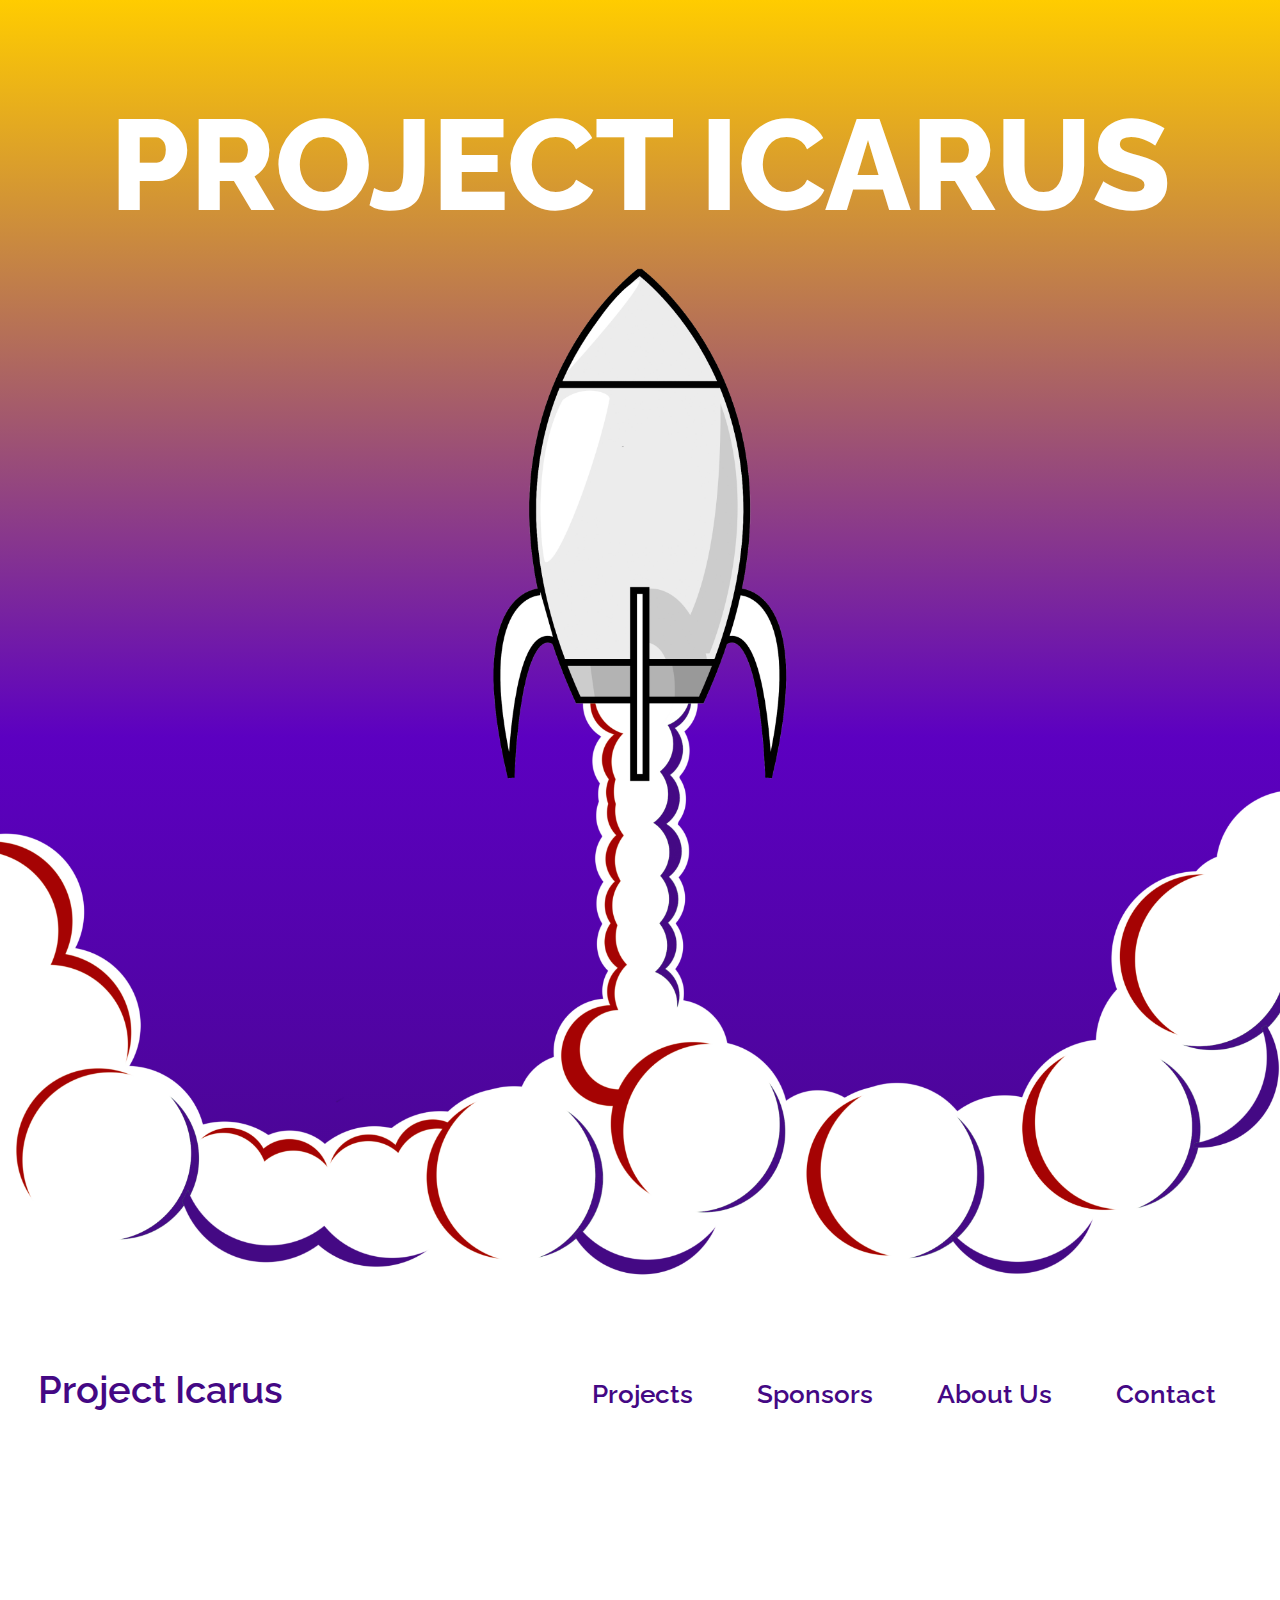
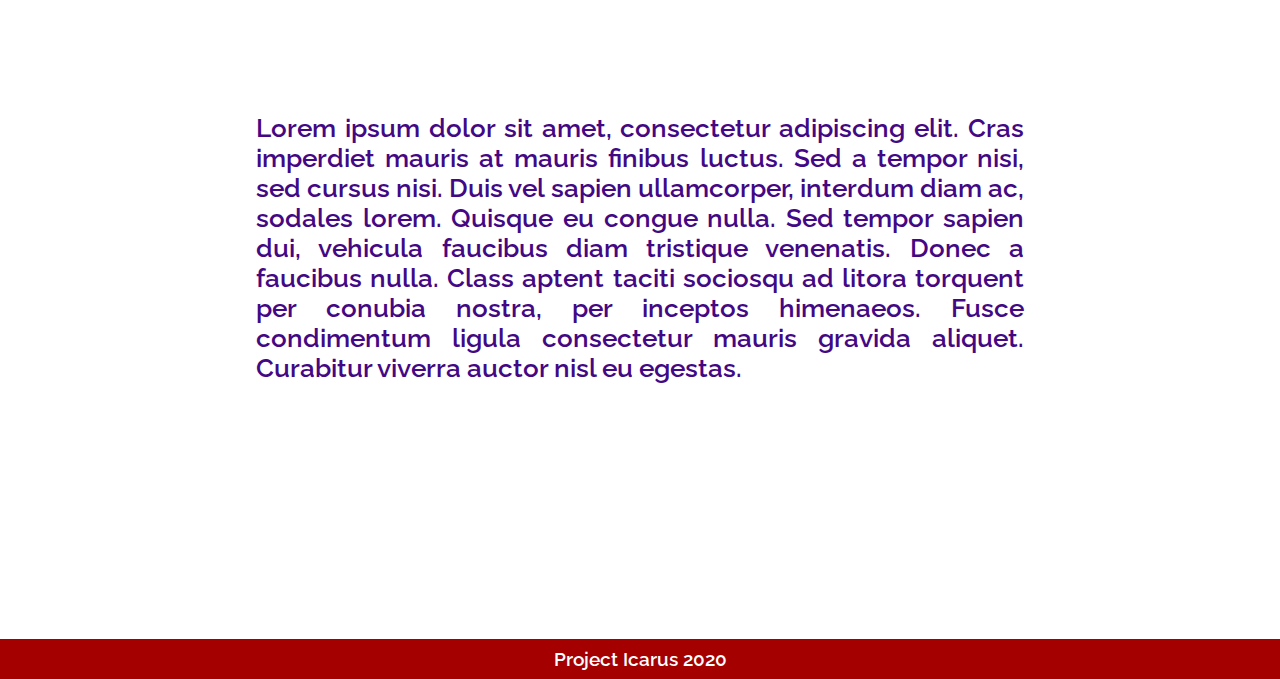
==== index.html @ fb758229 "Add files via upload" ====
<html>

	<head>

		<link rel="stylesheet" type="text/css" href="test.css">
		<link href="https://fonts.googleapis.com/css2?family=Raleway:wght@600;800&display=swap" rel="stylesheet">
		
	</head>

	<body class="remove_edges background-primary">
		<div id="top" class="span_width center_text">
			<p id="top_big" class="font bold text_primary">PROJECT ICARUS</p>
			<img class="span_width" src="rocket.png"/>
		</div>

		<div id="nav" class="flex-row background-primary font text_secondary">
			<a id="home_link">Project Icarus</a>
			<div id="nav_links" class="flex-row">
				<a class="nav_link_spacer hvr_ul">Projects</a>
				<a class="nav_link_spacer hvr_ul">Sponsors</a>
				<a class="nav_link_spacer hvr_ul">About Us</a>
				<a class="nav_link_spacer hvr_ul">Contact</a>
			</div>
		</div>

		<div id="main" class="span_width background-primary remove_edges">
			<p id="main_text" class="remove_edges font text_secondary">Lorem ipsum dolor sit amet, consectetur adipiscing elit. Cras imperdiet mauris at mauris finibus luctus. Sed a tempor nisi, sed cursus nisi. Duis vel sapien ullamcorper, interdum diam ac, sodales lorem. Quisque eu congue nulla. Sed tempor sapien dui, vehicula faucibus diam tristique venenatis. Donec a faucibus nulla. Class aptent taciti sociosqu ad litora torquent per conubia nostra, per inceptos himenaeos. Fusce condimentum ligula consectetur mauris gravida aliquet. Curabitur viverra auctor nisl eu egestas.</p>
		</div>

		<div id="footer" class="background-tertiary font text_primary">
			Project Icarus 2020
		</div>
	</body>

</html>
---- test.css ----
.background-primary {
	background-color: #FFFFFF; 
}

.background-secondary {
	background-color: #440884;
}

.background-tertiary {
	background-color: #A50000;
}

.remove_edges {
	margin: 0;
}

.span_width {
	width: 100%;
}

.center_text {
	text-align: center;
}

.font {
	font-family: 'Raleway', sans-serif;
	font-weight: 600;
}

.bold {
	font-weight: 800 !important;
}

.text_primary {
	color: #FFFFFF;
}

.text_secondary {
	color: #440884;
}

.flex-col {
	display: flex;
	flex-direction: column;
}

.flex-row {
	display: flex;
	flex-direction: row;
}

.nav_link_spacer {
	padding-right: 5vw;
}

#top {
	background: linear-gradient(0deg, rgba(68,8,132,1) 0%, rgba(92,0,193,1) 45%, rgba(255,204,0,1) 100%) !important;
}

#top_big {
	font-size: 10vw;

	padding-top: 10vh;
	margin-bottom: -20vh;
}

#main {
	text-align: justify;

	padding-top: 5vh;
}

#home_link {
	font-size: 3vw;
}

#main_text {
	font-size: 2vw;

	padding: 20%;
}

#nav_links {
	align-self: flex-end;
	font-size: 2vw;
}

#nav {
	padding-top: 3vh;
	padding-left: 3vw;

	justify-content: space-between;

	height: 5vh;
}

#footer {
	font-size: 1.5vw;

	padding-top: 1vh;
	padding-bottom: 1vh;

	text-align: center;
}

html {
  	scroll-behavior: smooth;
}

@media (min-height: 20vh) {
	#nav{
	    position: sticky;
	    top: 0;
	}
}

.hvr_ul {
    display: inline-block;
}

.hvr_ul:after {
    display: block;
    content: '';
    border-bottom: solid 3px #a50000;  
    transform: scaleX(0);  
    transition: transform 250ms ease-in-out;
    transform-origin:  0% 50%;
}

.hvr_ul:hover:after {
    transform: scaleX(1);
}
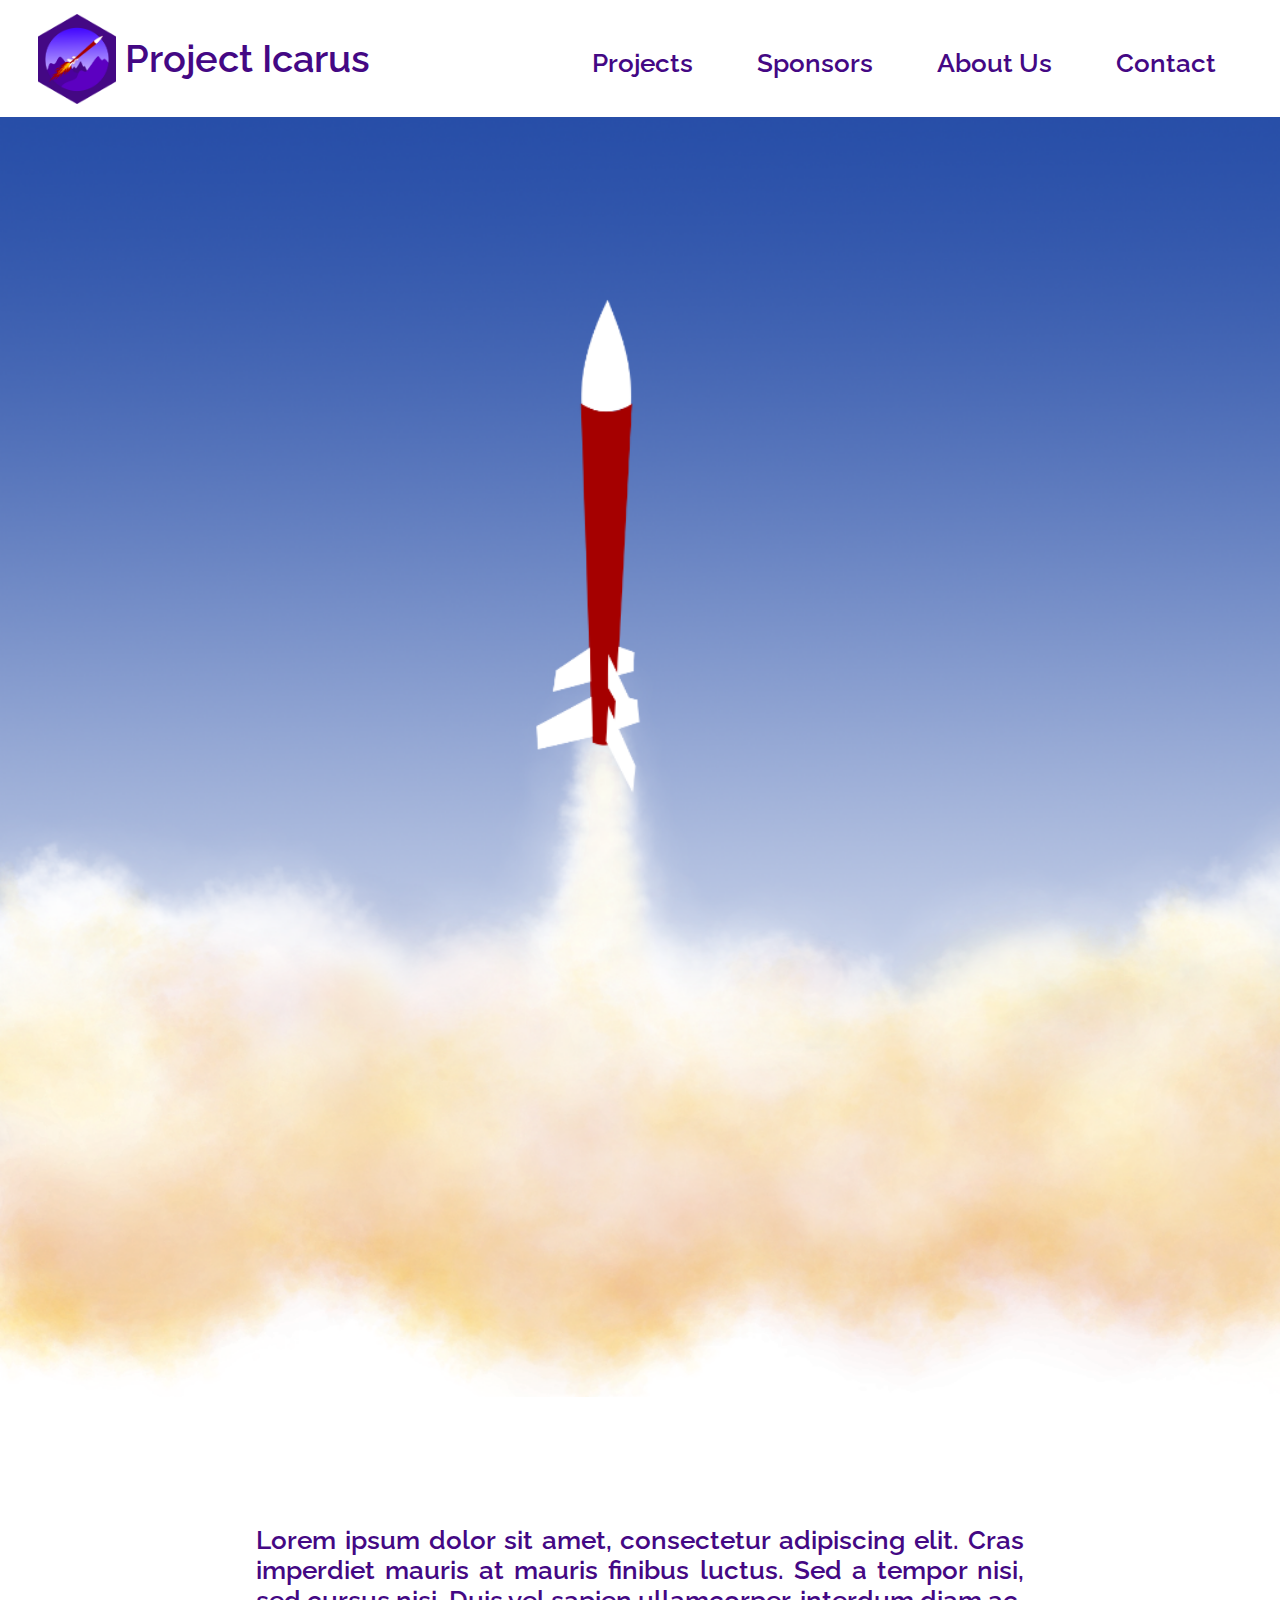
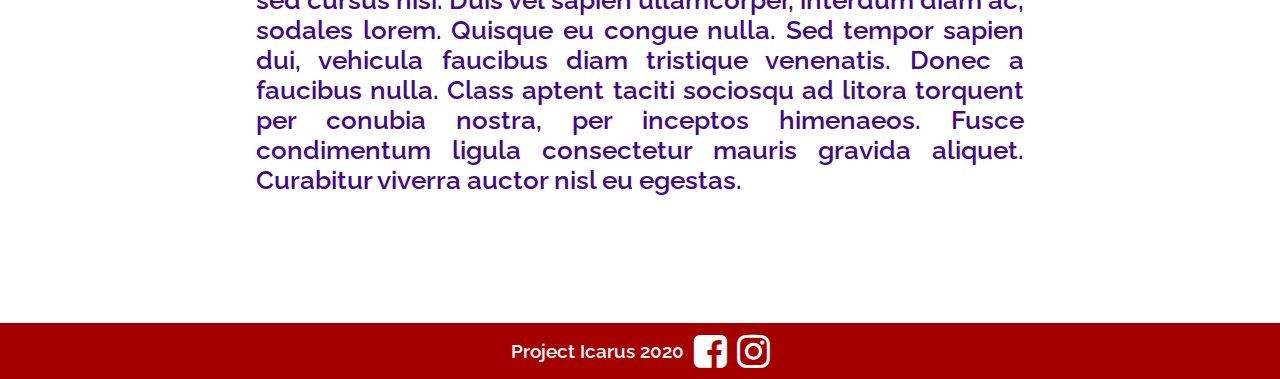
==== commit 31a8ac4d: "add social media" ====
--- a/index.html
+++ b/index.html
@@ -4,31 +4,35 @@
 
 		<link rel="stylesheet" type="text/css" href="test.css">
 		<link href="https://fonts.googleapis.com/css2?family=Raleway:wght@600;800&display=swap" rel="stylesheet">
+		<link href="https://maxcdn.bootstrapcdn.com/font-awesome/4.7.0/css/font-awesome.min.css" rel="stylesheet">
 		
 	</head>
 
 	<body class="remove_edges background-primary">
+		<div id="nav" class="remove_edges flex-row background-primary font">
+			<a id="home_link" class="flex-row no_link_style text_secondary" href="index.html"><img id="logo" src="logo.png"/>&nbsp;Project Icarus</a>
+			<div id="nav_links" class="flex-row">
+				<a class="nav_link_spacer hvr_ul no_link_style text_secondary" href="projects.html">Projects</a>
+				<a class="nav_link_spacer hvr_ul no_link_style text_secondary" href="sponsors.html">Sponsors</a>
+				<a class="nav_link_spacer hvr_ul no_link_style text_secondary" href="about.html">About Us</a>
+				<a class="nav_link_spacer hvr_ul no_link_style text_secondary" href="contact.html">Contact</a>
+			</div>
+		</div>
+
 		<div id="top" class="span_width center_text">
-			<p id="top_big" class="font bold text_primary">PROJECT ICARUS</p>
 			<img class="span_width" src="rocket.png"/>
 		</div>
 
-		<div id="nav" class="flex-row background-primary font text_secondary">
-			<a id="home_link">Project Icarus</a>
-			<div id="nav_links" class="flex-row">
-				<a class="nav_link_spacer hvr_ul">Projects</a>
-				<a class="nav_link_spacer hvr_ul">Sponsors</a>
-				<a class="nav_link_spacer hvr_ul">About Us</a>
-				<a class="nav_link_spacer hvr_ul">Contact</a>
-			</div>
+		<div id="main" class="span_width background-primary remove_edges">
+			<p id="main_text" class="remove_edges font text_secondary">
+				Lorem ipsum dolor sit amet, consectetur adipiscing elit. Cras imperdiet mauris at mauris finibus luctus. Sed a tempor nisi, sed cursus nisi. Duis vel sapien ullamcorper, interdum diam ac, sodales lorem. Quisque eu congue nulla. Sed tempor sapien dui, vehicula faucibus diam tristique venenatis. Donec a faucibus nulla. Class aptent taciti sociosqu ad litora torquent per conubia nostra, per inceptos himenaeos. Fusce condimentum ligula consectetur mauris gravida aliquet. Curabitur viverra auctor nisl eu egestas.
+			</p>
 		</div>
 
-		<div id="main" class="span_width background-primary remove_edges">
-			<p id="main_text" class="remove_edges font text_secondary">Lorem ipsum dolor sit amet, consectetur adipiscing elit. Cras imperdiet mauris at mauris finibus luctus. Sed a tempor nisi, sed cursus nisi. Duis vel sapien ullamcorper, interdum diam ac, sodales lorem. Quisque eu congue nulla. Sed tempor sapien dui, vehicula faucibus diam tristique venenatis. Donec a faucibus nulla. Class aptent taciti sociosqu ad litora torquent per conubia nostra, per inceptos himenaeos. Fusce condimentum ligula consectetur mauris gravida aliquet. Curabitur viverra auctor nisl eu egestas.</p>
-		</div>
-
-		<div id="footer" class="background-tertiary font text_primary">
-			Project Icarus 2020
+		<div id="footer" class="background-tertiary font text_primary flex-row">
+			Project Icarus 2020&nbsp;&nbsp;
+			<a href="https://www.instagram.com/rpi_project_icarus321/" class="social_link"><i class="fa fa-facebook-square text_primary"></i></a>&nbsp;&nbsp;
+			<a href="https://www.facebook.com/SpaceshotIcarus/" class="social_link"><i class="fa fa-instagram text_primary"></i></a>
 		</div>
 	</body>
 
--- a/test.css
+++ b/test.css
@@ -35,8 +35,16 @@
 	color: #FFFFFF;
 }
 
+.no_link_style {
+	text-decoration: none;
+}
+
 .text_secondary {
-	color: #440884;
+	color: #440884 !important;
+}
+
+.social_link {
+	font-size: 3vw;
 }
 
 .flex-col {
@@ -57,27 +65,25 @@
 	background: linear-gradient(0deg, rgba(68,8,132,1) 0%, rgba(92,0,193,1) 45%, rgba(255,204,0,1) 100%) !important;
 }
 
-#top_big {
-	font-size: 10vw;
-
-	padding-top: 10vh;
-	margin-bottom: -20vh;
+#logo {
+	height: 10vh;
 }
 
 #main {
 	text-align: justify;
-
-	padding-top: 5vh;
 }
 
 #home_link {
 	font-size: 3vw;
+
+	justify-content: center;
+	align-items: center;
 }
 
 #main_text {
 	font-size: 2vw;
 
-	padding: 20%;
+	padding: 10% 20% 10% 20%;
 }
 
 #nav_links {
@@ -86,7 +92,6 @@
 }
 
 #nav {
-	padding-top: 3vh;
 	padding-left: 3vw;
 
 	justify-content: space-between;
@@ -101,15 +106,25 @@
 	padding-bottom: 1vh;
 
 	text-align: center;
+
+	justify-content: center;
+	align-items: center;
+}
+
+::-webkit-scrollbar {
+    width: 0px;
+    background: transparent;
 }
 
 html {
   	scroll-behavior: smooth;
 }
 
-@media (min-height: 20vh) {
+@media (min-height: 10vh) {
 	#nav{
 	    position: sticky;
+	    padding-top: 4vh;
+	    padding-bottom: 4vh;
 	    top: 0;
 	}
 }
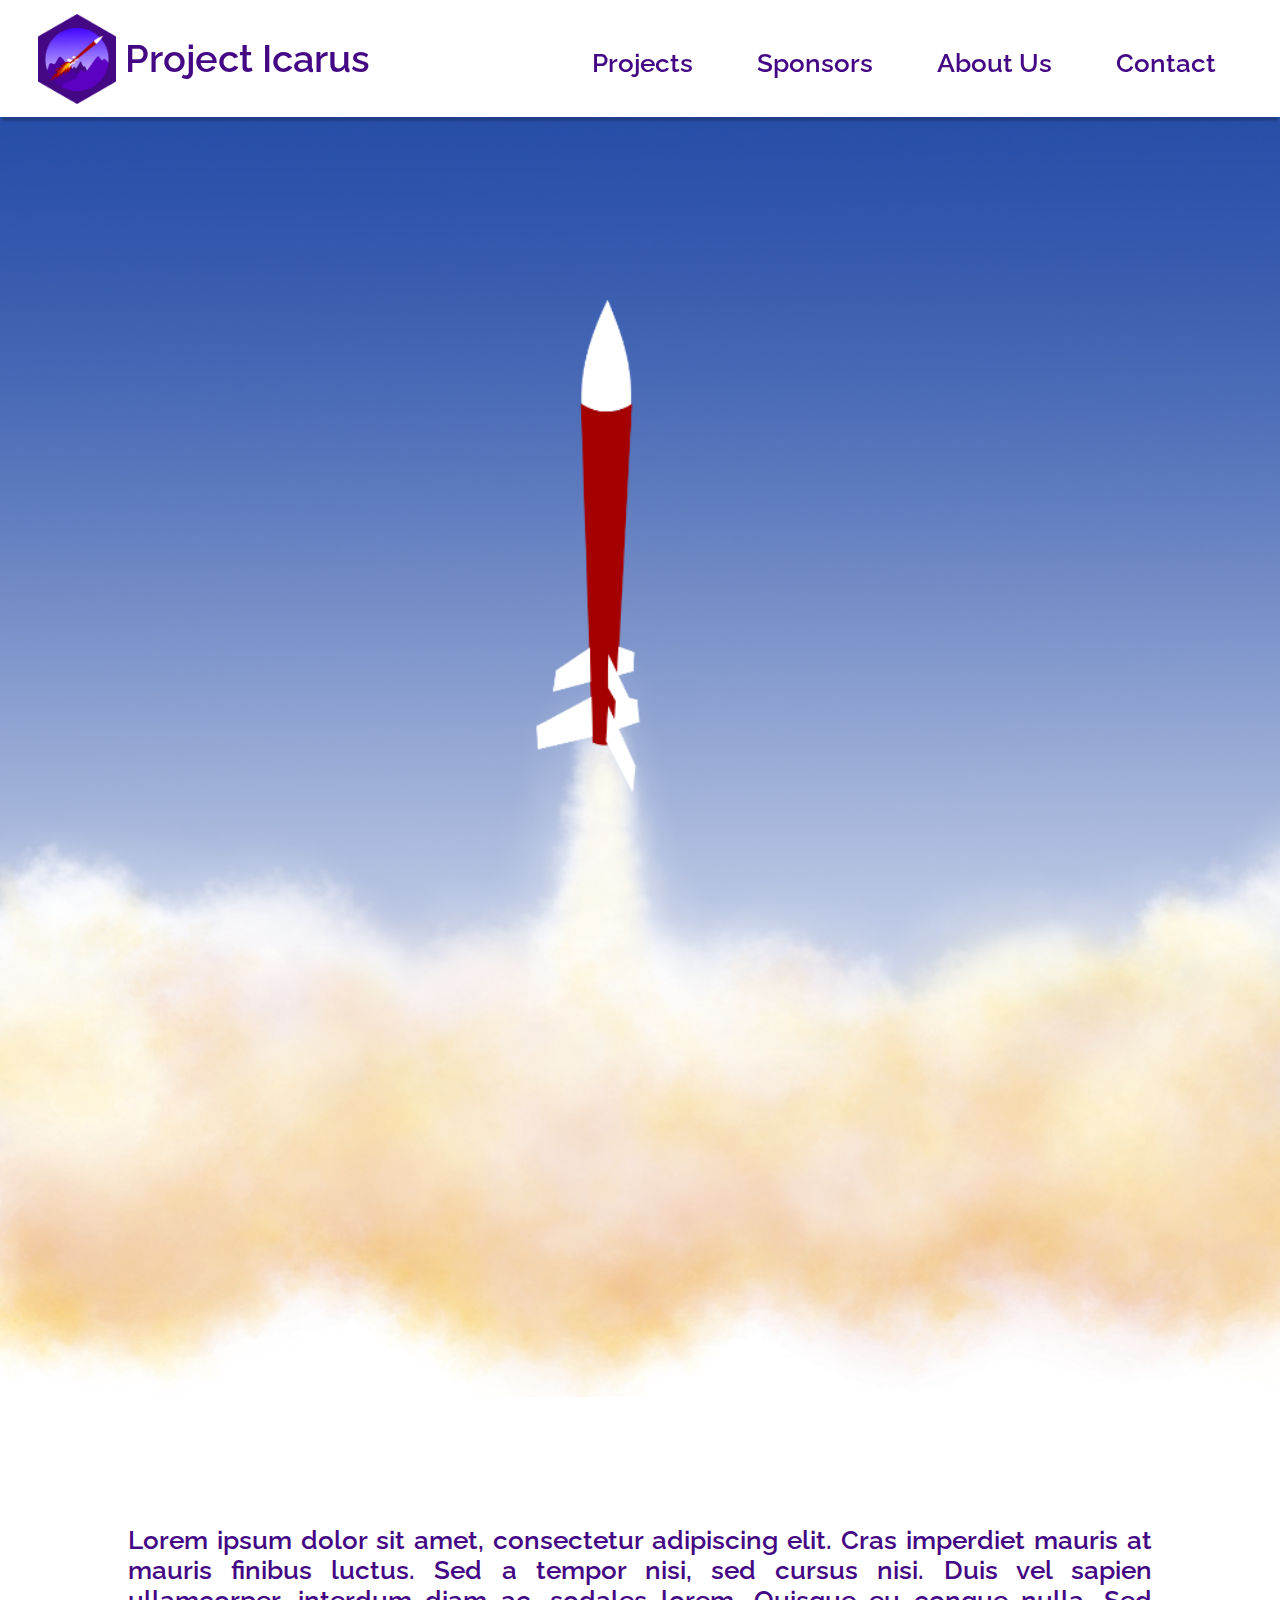
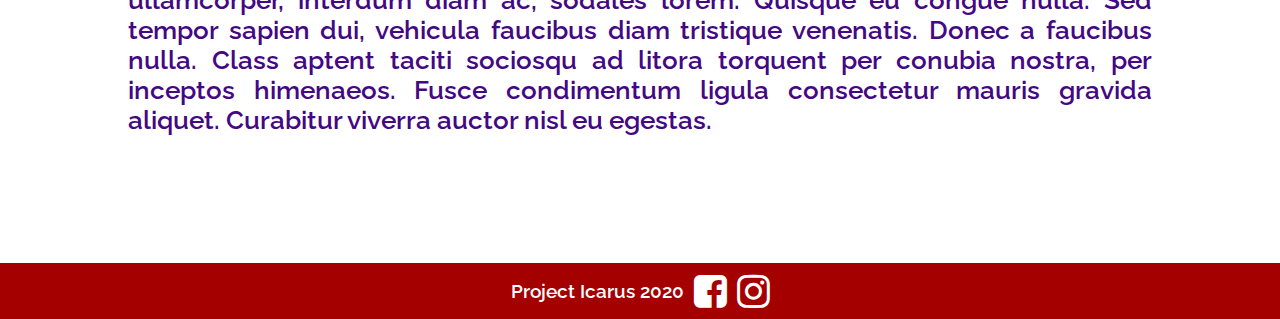
==== commit 823f064c: "organize css" ====
--- a/index.html
+++ b/index.html
@@ -2,15 +2,24 @@
 
 	<head>
 
-		<link rel="stylesheet" type="text/css" href="test.css">
+		<link rel="stylesheet" type="text/css" href="style/text.css">
+		<link rel="stylesheet" type="text/css" href="style/colors.css">
+		<link rel="stylesheet" type="text/css" href="style/flex.css">
+		<link rel="stylesheet" type="text/css" href="style/elements.css">
+		<link rel="stylesheet" type="text/css" href="style/page.css">
+		<link rel="stylesheet" type="text/css" href="style/spacing.css">
 		<link href="https://fonts.googleapis.com/css2?family=Raleway:wght@600;800&display=swap" rel="stylesheet">
 		<link href="https://maxcdn.bootstrapcdn.com/font-awesome/4.7.0/css/font-awesome.min.css" rel="stylesheet">
+
+		<title>
+			Project Icarus - Home
+		</title>
 		
 	</head>
 
 	<body class="remove_edges background-primary">
 		<div id="nav" class="remove_edges flex-row background-primary font">
-			<a id="home_link" class="flex-row no_link_style text_secondary" href="index.html"><img id="logo" src="logo.png"/>&nbsp;Project Icarus</a>
+			<a id="home_link" class="flex-row no_link_style text_secondary flexbox_center" href="index.html"><img id="logo" src="logo.png"/>&nbsp;Project Icarus</a>
 			<div id="nav_links" class="flex-row">
 				<a class="nav_link_spacer hvr_ul no_link_style text_secondary" href="projects.html">Projects</a>
 				<a class="nav_link_spacer hvr_ul no_link_style text_secondary" href="sponsors.html">Sponsors</a>
@@ -29,7 +38,7 @@
 			</p>
 		</div>
 
-		<div id="footer" class="background-tertiary font text_primary flex-row">
+		<div id="footer" class="background-tertiary font text_primary flex-row flexbox_center">
 			Project Icarus 2020&nbsp;&nbsp;
 			<a href="https://www.instagram.com/rpi_project_icarus321/" class="social_link"><i class="fa fa-facebook-square text_primary"></i></a>&nbsp;&nbsp;
 			<a href="https://www.facebook.com/SpaceshotIcarus/" class="social_link"><i class="fa fa-instagram text_primary"></i></a>
--- a/style/text.css
+++ b/style/text.css
@@ -0,0 +1,16 @@
+.font {
+	font-family: 'Raleway', sans-serif;
+	font-weight: 600;
+}
+
+.bold {
+	font-weight: 800 !important;
+}
+
+.p_header {
+	font-size: 3vw;
+}
+
+.no_link_style {
+	text-decoration: none;
+}--- a/style/colors.css
+++ b/style/colors.css
@@ -0,0 +1,19 @@
+.background-primary {
+	background-color: #FFFFFF; 
+}
+
+.background-secondary {
+	background-color: #440884;
+}
+
+.background-tertiary {
+	background-color: #A50000;
+}
+
+.text_primary {
+	color: #FFFFFF;
+}
+
+.text_secondary {
+	color: #440884 !important;
+}--- a/style/flex.css
+++ b/style/flex.css
@@ -0,0 +1,14 @@
+.flex-col {
+	display: flex;
+	flex-direction: column;
+}
+
+.flex-row {
+	display: flex;
+	flex-direction: row;
+}
+
+.flexbox_center {
+	justify-content: center;
+	align-items: center;
+}--- a/style/elements.css
+++ b/style/elements.css
@@ -0,0 +1,55 @@
+.social_link {
+	font-size: 3vw;
+}
+
+.team_photo {
+	width: 15vw;
+	height: 15vw;
+	border-radius: 10px;
+	margin-left: 5vw;
+}
+
+#top {
+	background: linear-gradient(0deg, rgba(68,8,132,1) 0%, rgba(92,0,193,1) 45%, rgba(255,204,0,1) 100%) !important;
+}
+
+#logo {
+	height: 10vh;
+}
+
+#main {
+	text-align: justify;
+}
+
+#home_link {
+	font-size: 3vw;
+}
+
+#main_text {
+	font-size: 2vw;
+
+	padding: 10% 10% 10% 10%;
+}
+
+#nav_links {
+	align-self: flex-end;
+
+	font-size: 2vw;
+}
+
+#nav {
+	padding-left: 3vw;
+
+	justify-content: space-between;
+
+	height: 5vh;
+
+	box-shadow: 0 6px 2px -2px rgba(0,0,0,.2);
+}
+
+#footer {
+	font-size: 1.5vw;
+
+	padding-top: 1vh;
+	padding-bottom: 1vh;
+}--- a/style/page.css
+++ b/style/page.css
@@ -0,0 +1,34 @@
+::-webkit-scrollbar {
+    width: 0px;
+    background: transparent;
+}
+
+html {
+  	scroll-behavior: smooth;
+}
+
+@media (min-height: 10vh) {
+	#nav{
+	    position: sticky;
+	    padding-top: 4vh;
+	    padding-bottom: 4vh;
+	    top: 0;
+	}
+}
+
+.hvr_ul {
+    display: inline-block;
+}
+
+.hvr_ul:after {
+    display: block;
+    content: '';
+    border-bottom: solid 3px #a50000;  
+    transform: scaleX(0);  
+    transition: transform 250ms ease-in-out;
+    transform-origin:  0% 50%;
+}
+
+.hvr_ul:hover:after {
+    transform: scaleX(1);
+}--- a/style/spacing.css
+++ b/style/spacing.css
@@ -0,0 +1,20 @@
+.remove_edges {
+	margin: 0;
+}
+
+.span_width {
+	width: 100%;
+}
+
+.center_text {
+	text-align: center;
+}
+
+.nav_link_spacer {
+	padding-right: 5vw;
+}
+
+.about_entry {
+	padding-bottom: 5vh;
+	justify-content: space-between;
+}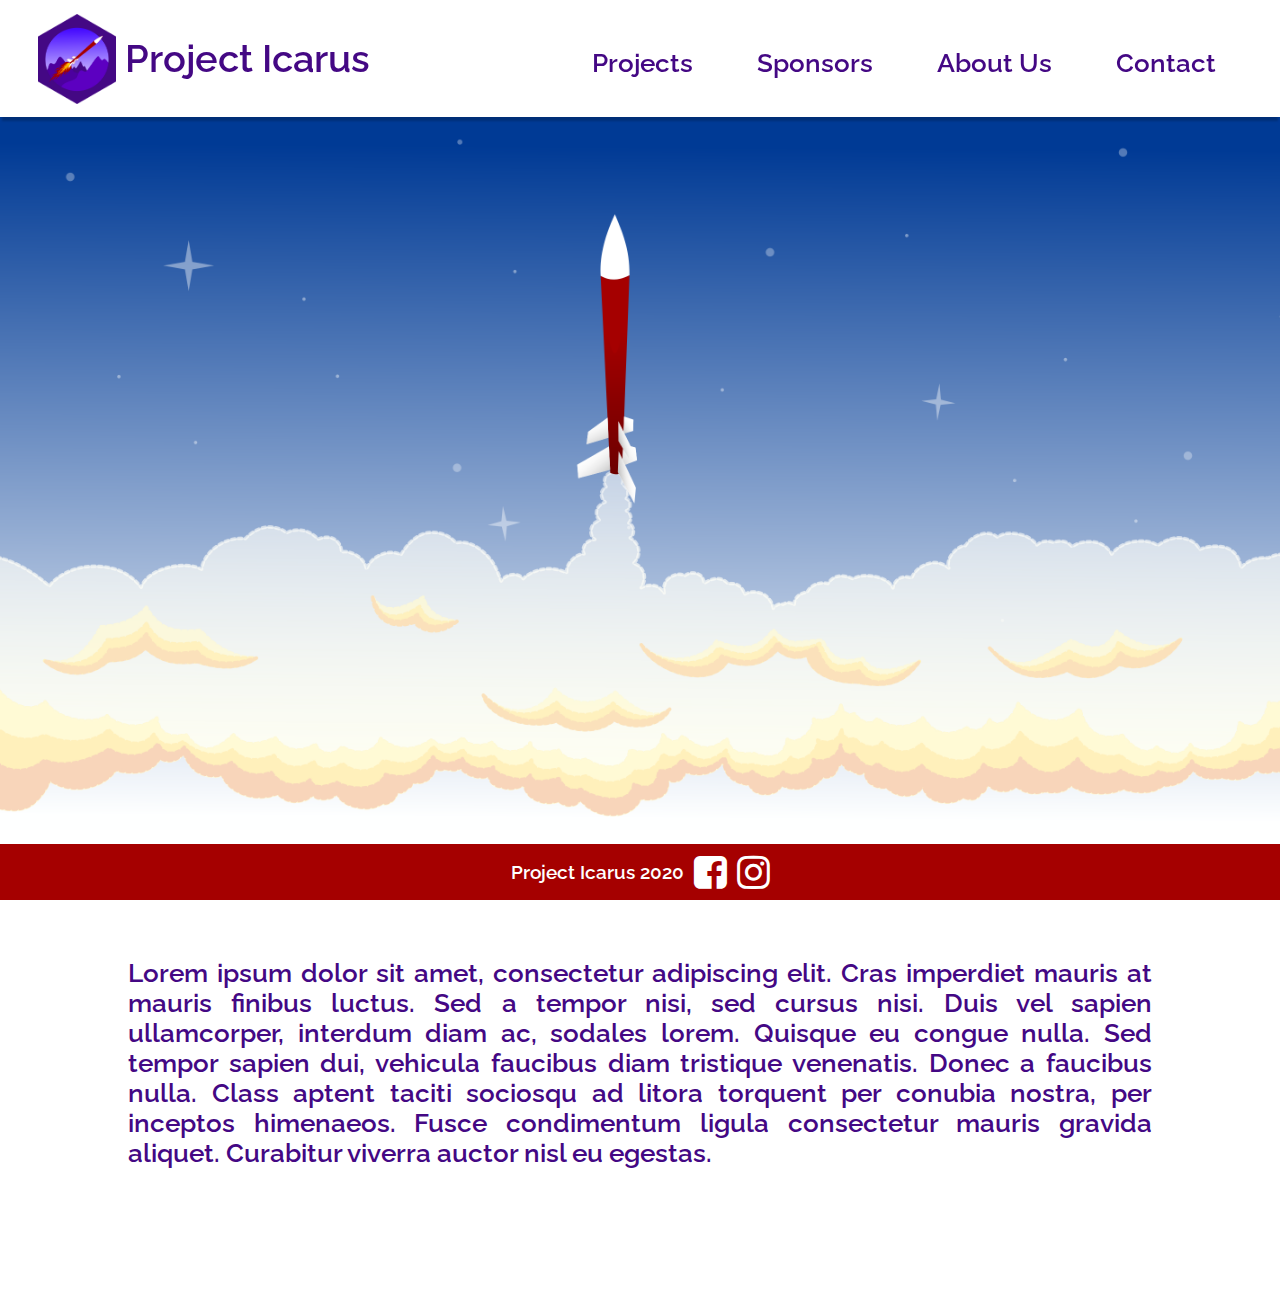
==== commit 9b928892: "update social links" ====
--- a/index.html
+++ b/index.html
@@ -40,8 +40,8 @@
 
 		<div id="footer" class="background-tertiary font text_primary flex-row flexbox_center">
 			Project Icarus 2020&nbsp;&nbsp;
-			<a href="https://www.instagram.com/rpi_project_icarus321/" class="social_link"><i class="fa fa-facebook-square text_primary"></i></a>&nbsp;&nbsp;
-			<a href="https://www.facebook.com/SpaceshotIcarus/" class="social_link"><i class="fa fa-instagram text_primary"></i></a>
+			<a href="https://www.facebook.com/SpaceshotIcarus/" class="social_link"><i class="fa fa-facebook-square text_primary"></i></a>&nbsp;&nbsp;
+			<a href="https://www.instagram.com/rpi_project_icarus321/" class="social_link"><i class="fa fa-instagram text_primary"></i></a>
 		</div>
 	</body>
 
--- a/style/text.css
+++ b/style/text.css
@@ -1,16 +1,16 @@
 .font {
-	font-family: 'Raleway', sans-serif;
-	font-weight: 600;
+  font-family: 'Raleway', sans-serif;
+  font-weight: 600;
 }
 
 .bold {
-	font-weight: 800 !important;
+  font-weight: 800 !important;
 }
 
 .p_header {
-	font-size: 3vw;
+  font-size: 3vw;
 }
 
 .no_link_style {
-	text-decoration: none;
-}+  text-decoration: none;
+}
--- a/style/colors.css
+++ b/style/colors.css
@@ -1,19 +1,19 @@
 .background-primary {
-	background-color: #FFFFFF; 
+  background-color: #fff;
 }
 
 .background-secondary {
-	background-color: #440884;
+  background-color: #440884;
 }
 
 .background-tertiary {
-	background-color: #A50000;
+  background-color: #a50000;
 }
 
 .text_primary {
-	color: #FFFFFF;
+  color: #fff;
 }
 
 .text_secondary {
-	color: #440884 !important;
-}+  color: #440884 !important;
+}
--- a/style/flex.css
+++ b/style/flex.css
@@ -1,14 +1,22 @@
 .flex-col {
-	display: flex;
-	flex-direction: column;
+  display: flex;
+  flex-direction: column;
 }
 
 .flex-row {
-	display: flex;
-	flex-direction: row;
+  display: flex;
+  flex-direction: row;
 }
 
 .flexbox_center {
-	justify-content: center;
-	align-items: center;
-}+  justify-content: center;
+  align-items: center;
+}
+
+.justify-even {
+  justify-content: space-evenly;
+}
+
+.align-center {
+  align-items: center;
+}
--- a/style/elements.css
+++ b/style/elements.css
@@ -1,55 +1,52 @@
 .social_link {
-	font-size: 3vw;
+  font-size: 3vw;
 }
 
 .team_photo {
-	width: 15vw;
-	height: 15vw;
-	border-radius: 10px;
-	margin-left: 5vw;
+  width: 15vw;
+  height: 15vw;
+  border-radius: 10px;
+  margin-left: 5vw;
 }
 
 #top {
-	background: linear-gradient(0deg, rgba(68,8,132,1) 0%, rgba(92,0,193,1) 45%, rgba(255,204,0,1) 100%) !important;
+  background: linear-gradient(0deg, rgba(68, 8, 132, 1) 0%, rgba(92, 0, 193, 1) 45%, rgba(255, 204, 0, 1) 100%) !important;
 }
 
 #logo {
-	height: 10vh;
+  height: 10vh;
 }
 
 #main {
-	text-align: justify;
+  text-align: justify;
 }
 
 #home_link {
-	font-size: 3vw;
+  font-size: 3vw;
 }
 
 #main_text {
-	font-size: 2vw;
-
-	padding: 10% 10% 10% 10%;
+  font-size: 2vw;
+  padding: 10% 10% 10% 10%;
 }
 
 #nav_links {
-	align-self: flex-end;
-
-	font-size: 2vw;
+  align-self: flex-end;
+  font-size: 2vw;
 }
 
 #nav {
-	padding-left: 3vw;
-
-	justify-content: space-between;
-
-	height: 5vh;
-
-	box-shadow: 0 6px 2px -2px rgba(0,0,0,.2);
+  padding-left: 3vw;
+  justify-content: space-between;
+  height: 5vh;
+  box-shadow: 0 6px 2px -2px rgba(0, 0, 0, 0.2);
 }
 
 #footer {
-	font-size: 1.5vw;
-
-	padding-top: 1vh;
-	padding-bottom: 1vh;
-}+  position: fixed;
+  bottom: 0;
+  width: 100vw;
+  font-size: 1.5vw;
+  padding-top: 1vh;
+  padding-bottom: 1vh;
+}
--- a/style/page.css
+++ b/style/page.css
@@ -1,34 +1,34 @@
 ::-webkit-scrollbar {
-    width: 0px;
-    background: transparent;
+  width: 0;
+  background: transparent;
 }
 
 html {
-  	scroll-behavior: smooth;
+  scroll-behavior: smooth;
 }
 
 @media (min-height: 10vh) {
-	#nav{
-	    position: sticky;
-	    padding-top: 4vh;
-	    padding-bottom: 4vh;
-	    top: 0;
-	}
+  #nav {
+    position: sticky;
+    padding-top: 4vh;
+    padding-bottom: 4vh;
+    top: 0;
+  }
 }
 
 .hvr_ul {
-    display: inline-block;
+  display: inline-block;
 }
 
-.hvr_ul:after {
-    display: block;
-    content: '';
-    border-bottom: solid 3px #a50000;  
-    transform: scaleX(0);  
-    transition: transform 250ms ease-in-out;
-    transform-origin:  0% 50%;
+.hvr_ul::after {
+  display: block;
+  content: '';
+  border-bottom: solid 3px #a50000;
+  transform: scaleX(0);
+  transition: transform 250ms ease-in-out;
+  transform-origin: 0% 50%;
 }
 
-.hvr_ul:hover:after {
-    transform: scaleX(1);
-}+.hvr_ul:hover::after {
+  transform: scaleX(1);
+}
--- a/style/spacing.css
+++ b/style/spacing.css
@@ -1,20 +1,20 @@
 .remove_edges {
-	margin: 0;
+  margin: 0;
 }
 
 .span_width {
-	width: 100%;
+  width: 100%;
 }
 
 .center_text {
-	text-align: center;
+  text-align: center;
 }
 
 .nav_link_spacer {
-	padding-right: 5vw;
+  padding-right: 5vw;
 }
 
 .about_entry {
-	padding-bottom: 5vh;
-	justify-content: space-between;
-}+  padding-bottom: 5vh;
+  justify-content: space-between;
+}
